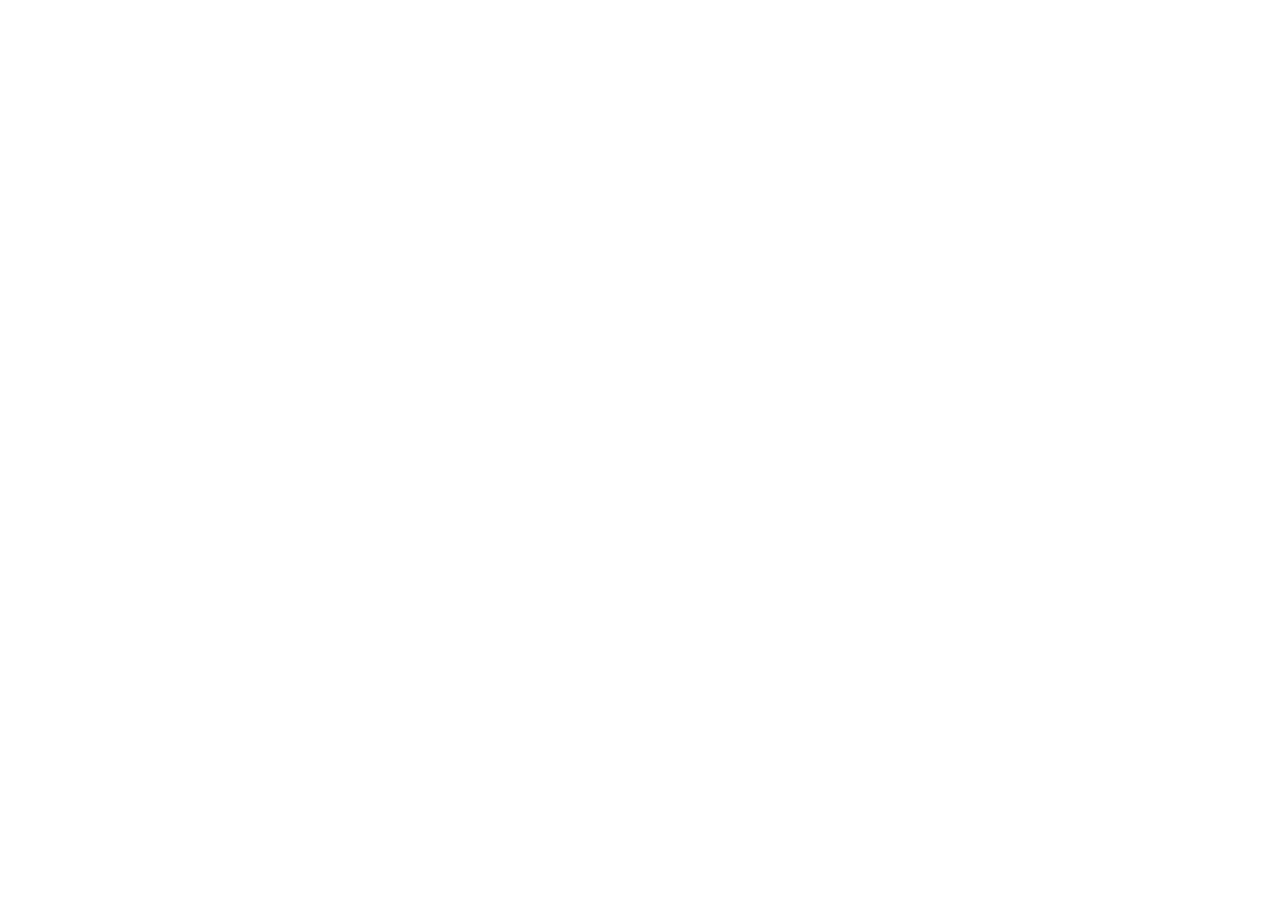
==== web/index.html @ 02210573 "feat: update1.md - Features 1-5 & 8 (accounts CRUD, all-time totals, income categories, Ctrl Center)" ====
<!DOCTYPE html>
<html>
<head>
  <!--
    If you are serving your web app in a path other than the root, change the
    href value below to reflect the base path you are serving from.

    The path provided below has to start and end with a slash "/" in order for
    it to work correctly.

    For more details:
    * https://developer.mozilla.org/en-US/docs/Web/HTML/Element/base

    This is a placeholder for base href that will be replaced by the value of
    the `--base-href` argument provided to `flutter build`.
  -->
  <base href="$FLUTTER_BASE_HREF">

  <meta charset="UTF-8">
  <meta content="IE=Edge" http-equiv="X-UA-Compatible">
  <meta name="description" content="A new Flutter project.">

  <!-- iOS meta tags & icons -->
  <meta name="mobile-web-app-capable" content="yes">
  <meta name="apple-mobile-web-app-status-bar-style" content="black">
  <meta name="apple-mobile-web-app-title" content="vip_finance">
  <link rel="apple-touch-icon" href="icons/Icon-192.png">

  <!-- Favicon -->
  <link rel="icon" type="image/png" href="favicon.png"/>

  <title>vip_finance</title>
  <link rel="manifest" href="manifest.json">
</head>
<body>
  <script src="flutter_bootstrap.js" async></script>
</body>
</html>
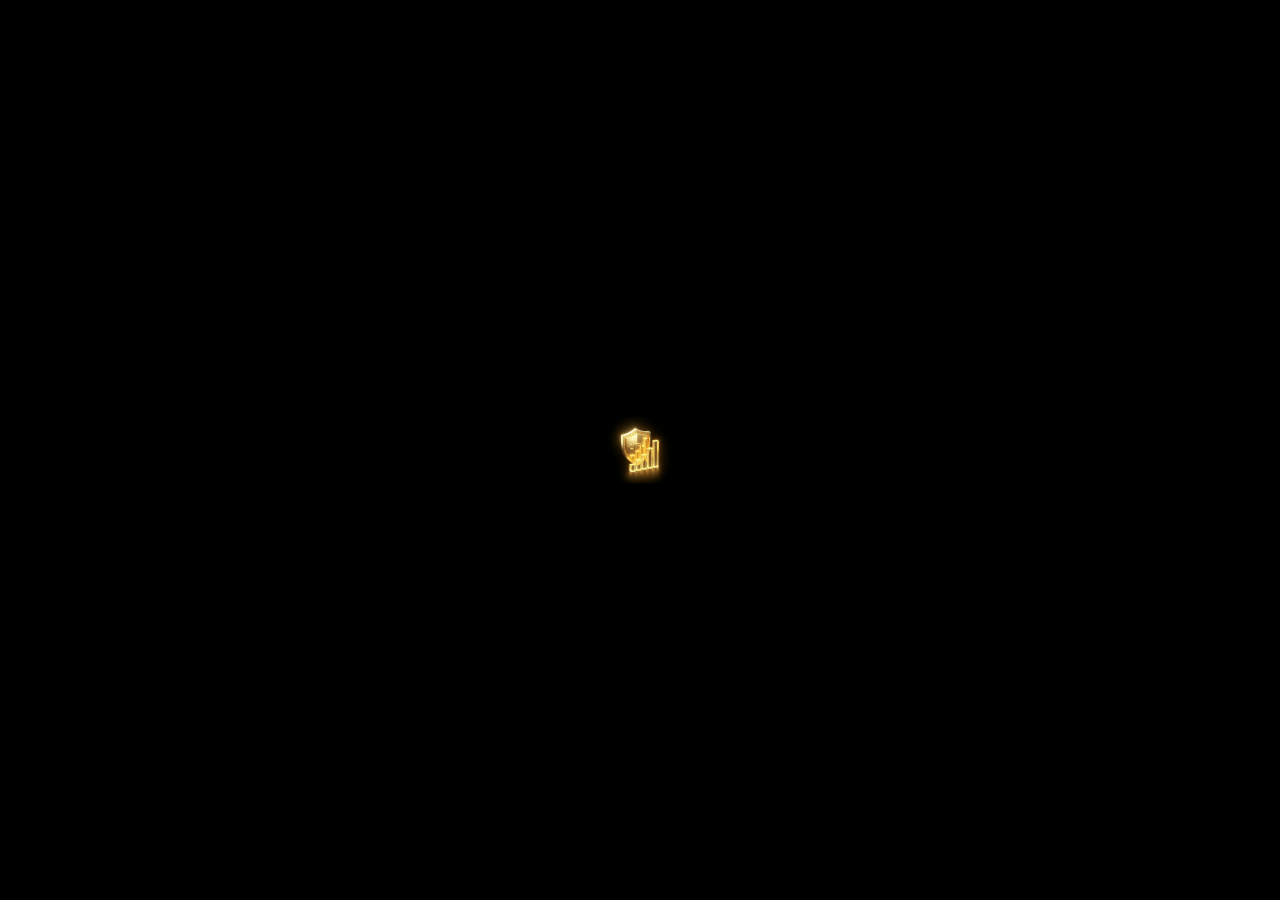
==== commit 879c0ef3: "perf: Optimize startup, add native splash, defer heavy initialization" ====
--- a/web/index.html
+++ b/web/index.html
@@ -1,6 +1,4 @@
-<!DOCTYPE html>
-<html>
-<head>
+<!DOCTYPE html><html><head>
   <!--
     If you are serving your web app in a path other than the root, change the
     href value below to reflect the base path you are serving from.
@@ -27,12 +25,84 @@
   <link rel="apple-touch-icon" href="icons/Icon-192.png">
 
   <!-- Favicon -->
-  <link rel="icon" type="image/png" href="favicon.png"/>
+  <link rel="icon" type="image/png" href="favicon.png">
 
   <title>vip_finance</title>
   <link rel="manifest" href="manifest.json">
+  <style id="splash-screen-style">
+    html {
+      height: 100%
+    }
+
+    body {
+      margin: 0;
+      min-height: 100%;
+      background-color: #000000;
+          background-size: 100% 100%;
+    }
+
+    .center {
+      margin: 0;
+      position: absolute;
+      top: 50%;
+      left: 50%;
+      -ms-transform: translate(-50%, -50%);
+      transform: translate(-50%, -50%);
+    }
+
+    .contain {
+      display:block;
+      width:100%; height:100%;
+      object-fit: contain;
+    }
+
+    .stretch {
+      display:block;
+      width:100%; height:100%;
+    }
+
+    .cover {
+      display:block;
+      width:100%; height:100%;
+      object-fit: cover;
+    }
+
+    .bottom {
+      position: absolute;
+      bottom: 0;
+      left: 50%;
+      -ms-transform: translate(-50%, 0);
+      transform: translate(-50%, 0);
+    }
+
+    .bottomLeft {
+      position: absolute;
+      bottom: 0;
+      left: 0;
+    }
+
+    .bottomRight {
+      position: absolute;
+      bottom: 0;
+      right: 0;
+    }
+  </style>
+  <script id="splash-screen-script">
+    function removeSplashFromWeb() {
+      document.getElementById("splash")?.remove();
+      document.getElementById("splash-branding")?.remove();
+      document.body.style.background = "transparent";
+    }
+  </script>
+  <meta content="width=device-width, initial-scale=1.0, maximum-scale=1.0, user-scalable=no" name="viewport">
 </head>
 <body>
-  <script src="flutter_bootstrap.js" async></script>
-</body>
-</html>
+  <picture id="splash">
+      <source srcset="splash/img/light-1x.png 1x, splash/img/light-2x.png 2x, splash/img/light-3x.png 3x, splash/img/light-4x.png 4x" media="(prefers-color-scheme: light)">
+      <source srcset="splash/img/dark-1x.png 1x, splash/img/dark-2x.png 2x, splash/img/dark-3x.png 3x, splash/img/dark-4x.png 4x" media="(prefers-color-scheme: dark)">
+      <img class="center" aria-hidden="true" src="splash/img/light-1x.png" alt="">
+  </picture>
+  <script src="flutter_bootstrap.js" async=""></script>
+
+
+</body></html>
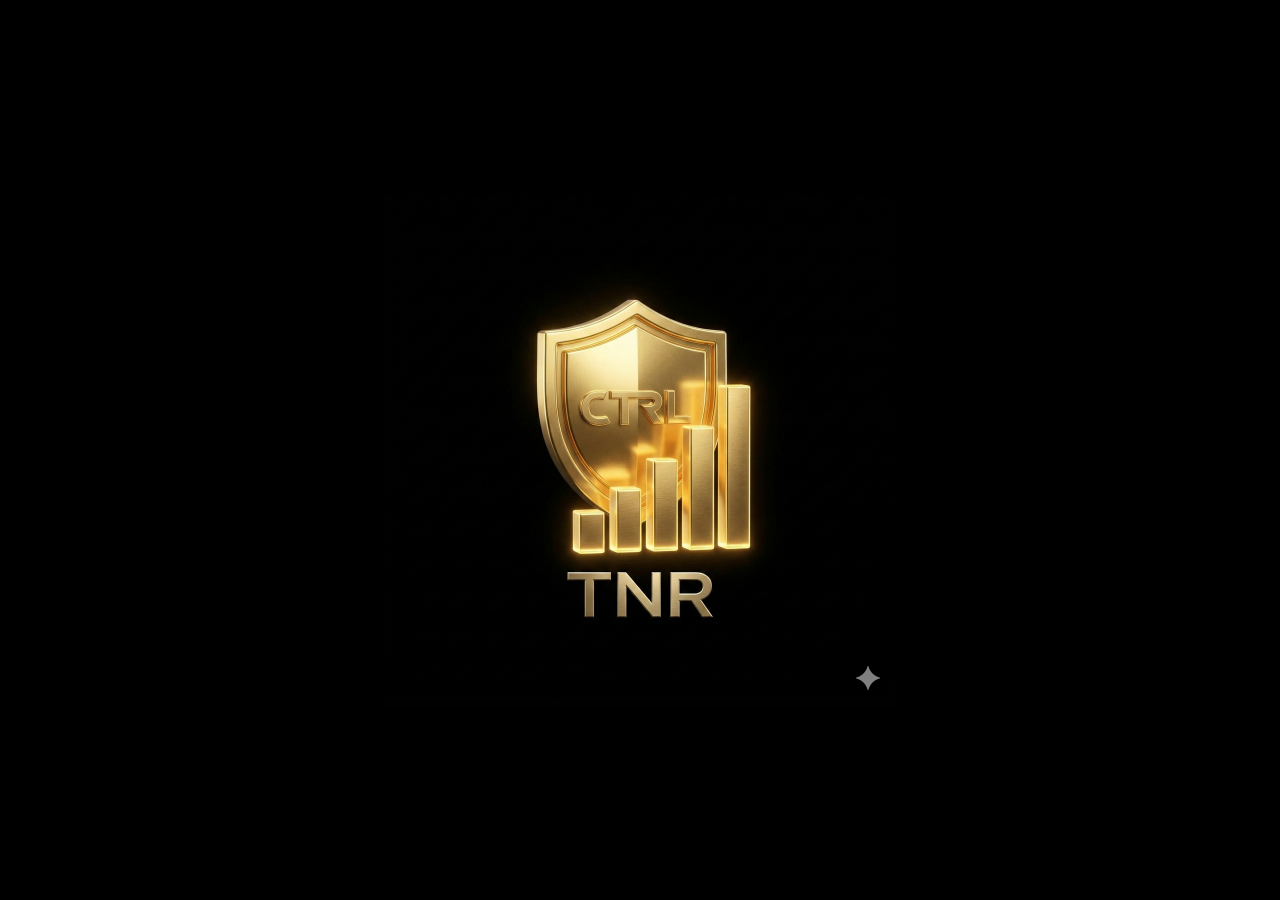
==== commit 8b790c46: "feat: Ctrl v2.0.0 - ThemeEngine, CategoryManager, Swipe-Edit/Delete, Onboarding, Adaptive Icon, Curr" ====
--- a/web/index.html
+++ b/web/index.html
@@ -29,6 +29,9 @@
 
   <title>vip_finance</title>
   <link rel="manifest" href="manifest.json">
+  
+  
+  <meta content="width=device-width, initial-scale=1.0, maximum-scale=1.0, user-scalable=no" name="viewport">
   <style id="splash-screen-style">
     html {
       height: 100%
@@ -94,7 +97,6 @@
       document.body.style.background = "transparent";
     }
   </script>
-  <meta content="width=device-width, initial-scale=1.0, maximum-scale=1.0, user-scalable=no" name="viewport">
 </head>
 <body>
   <picture id="splash">
@@ -102,6 +104,7 @@
       <source srcset="splash/img/dark-1x.png 1x, splash/img/dark-2x.png 2x, splash/img/dark-3x.png 3x, splash/img/dark-4x.png 4x" media="(prefers-color-scheme: dark)">
       <img class="center" aria-hidden="true" src="splash/img/light-1x.png" alt="">
   </picture>
+  
   <script src="flutter_bootstrap.js" async=""></script>
 
 
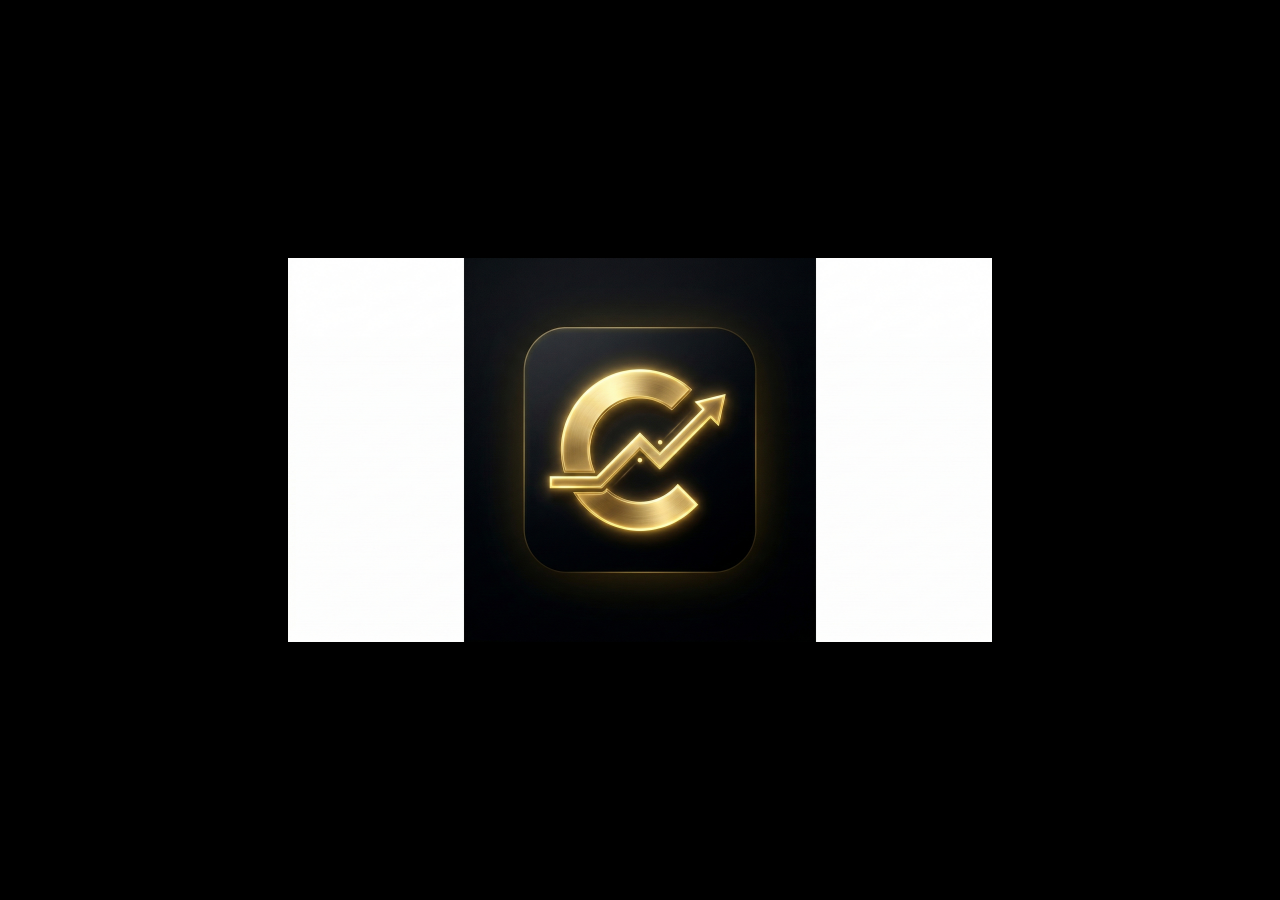
==== commit 2e3961e8: "fix: V4.2 Critical Bug Fixes & UI Refinements (Navigation, OCR, Theme)" ====
--- a/web/index.html
+++ b/web/index.html
@@ -32,6 +32,8 @@
   
   
   <meta content="width=device-width, initial-scale=1.0, maximum-scale=1.0, user-scalable=no" name="viewport">
+  
+  
   <style id="splash-screen-style">
     html {
       height: 100%
@@ -105,6 +107,7 @@
       <img class="center" aria-hidden="true" src="splash/img/light-1x.png" alt="">
   </picture>
   
+  
   <script src="flutter_bootstrap.js" async=""></script>
 
 
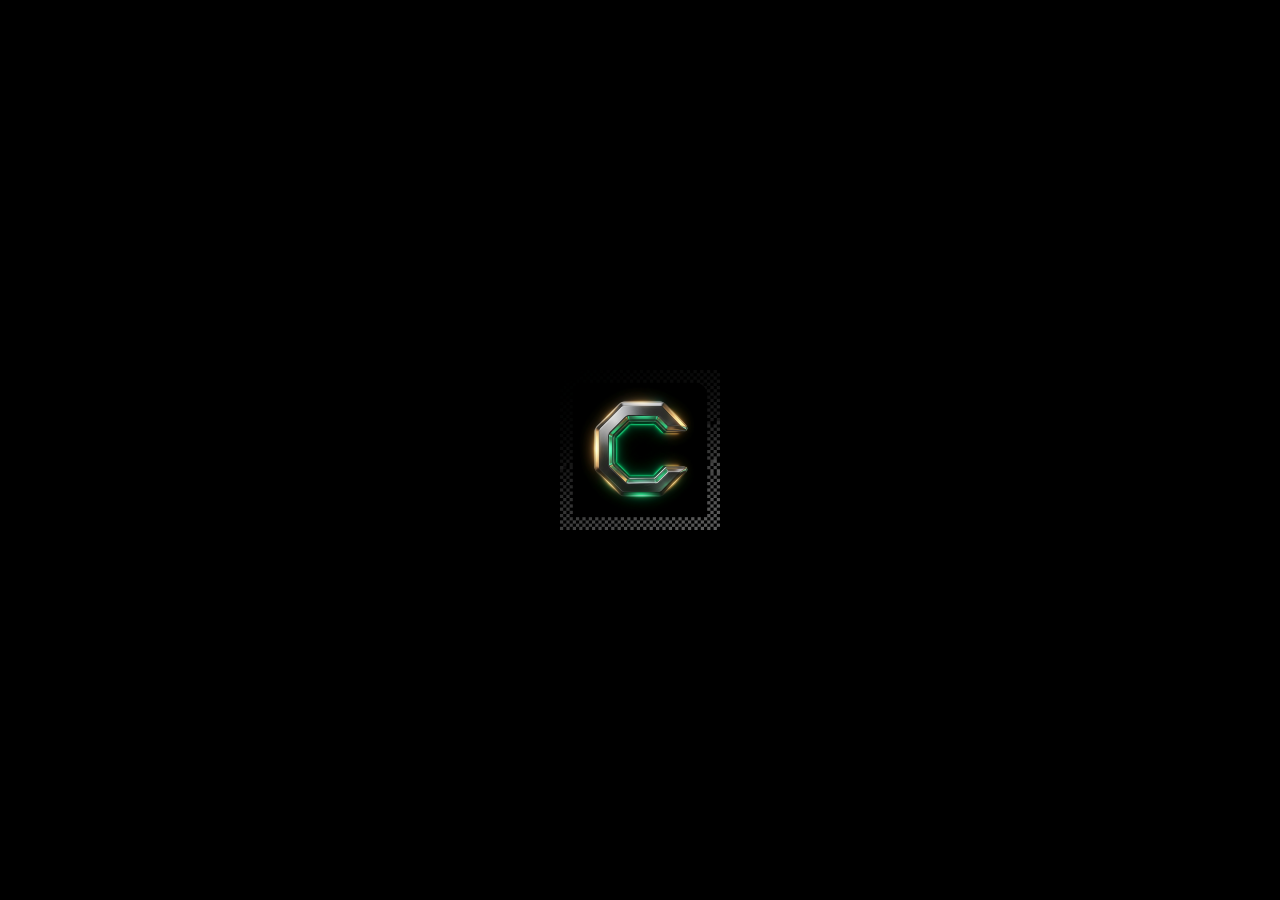
==== commit c4d7fcc2: "Ctrl v6.2 Master Refinement: Version 6.2.0, Onboarding UX, User Name Integration, Dynamic Drawer Ver" ====
--- a/web/index.html
+++ b/web/index.html
@@ -32,6 +32,8 @@
   
   
   <meta content="width=device-width, initial-scale=1.0, maximum-scale=1.0, user-scalable=no" name="viewport">
+  
+  
   
   
   <style id="splash-screen-style">
@@ -108,6 +110,7 @@
   </picture>
   
   
+  
   <script src="flutter_bootstrap.js" async=""></script>
 
 
